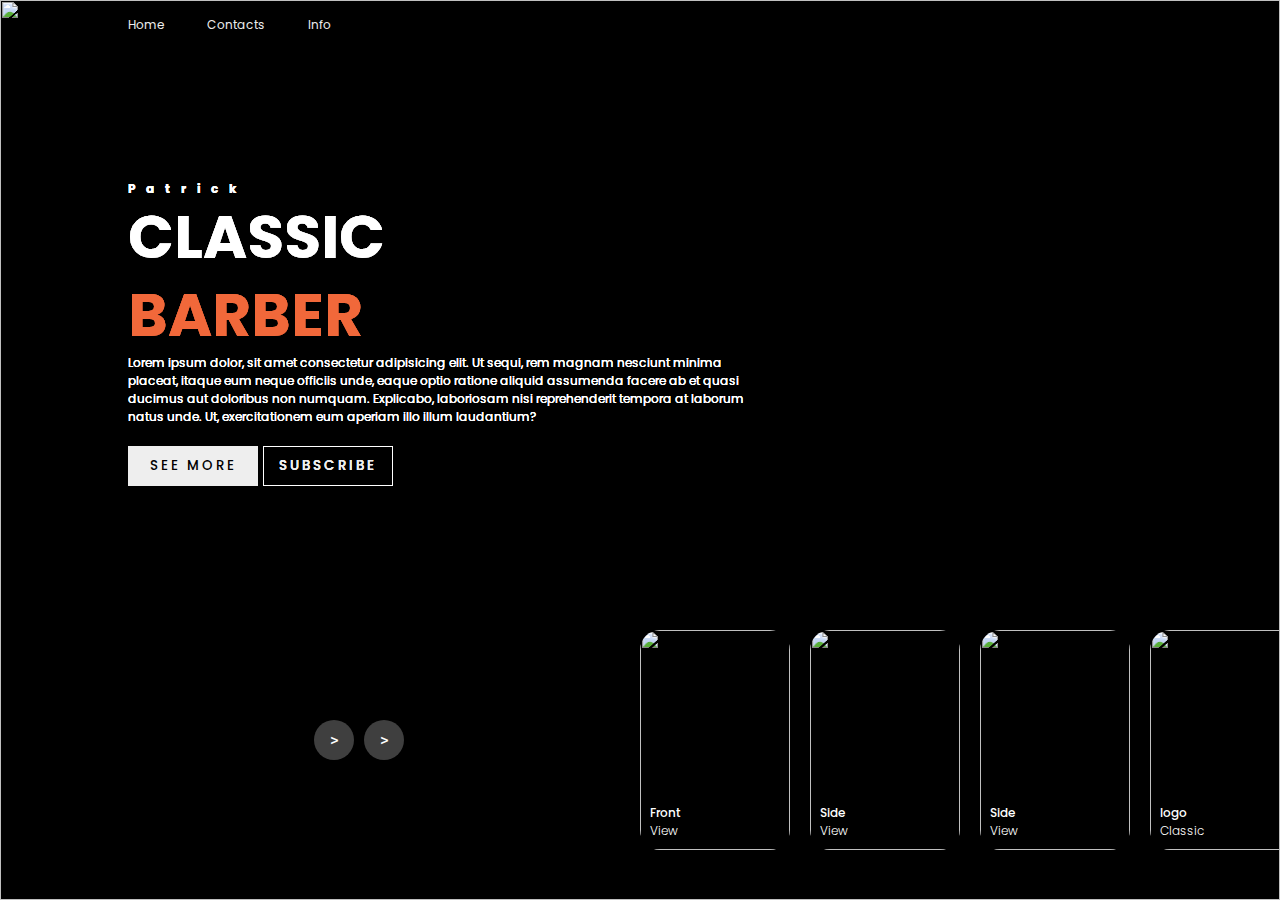
==== index.html @ 9918149d "Add files via upload" ====
<!DOCTYPE html>
<html lang="en">
<head>
    <meta charset="UTF-8">
    <meta name="viewport" content="width=device-width, initial-scale=1.0">
    <title>Document</title>
    <link rel="stylesheet" href="style.css">
</head>
<link href="page.css"rel="stylesheet" type="text/css">
<body>
    <header>
        <nav>
            <a href="">Home</a>
            <a href="">Contacts</a>
            <a href="">Info</a>
        </nav>
    </header>

    <!-- carousel -->
    <div class="carousel">
        <!-- list item -->
        <div class="list">
            <div class="item">
                <img src="images/logo.jpg">
                <div class="content">
                    <div class="author">Patrick</div>
                    <div class="title">CLASSIC</div>
                    <div class="topic">BARBER</div>
                    <div class="des">
                        <!-- lorem 50 -->
                        Lorem ipsum dolor, sit amet consectetur adipisicing elit. Ut sequi, rem magnam nesciunt minima placeat, itaque eum neque officiis unde, eaque optio ratione aliquid assumenda facere ab et quasi ducimus aut doloribus non numquam. Explicabo, laboriosam nisi reprehenderit tempora at laborum natus unde. Ut, exercitationem eum aperiam illo illum laudantium?
                    </div>
                    <div class="buttons">
                        <button>SEE MORE</button>
                        <button>SUBSCRIBE</button>
                    </div>
                </div>
            </div>
            <div class="item">
                <img src="images/head.jpeg">
                <div class="content">
                    <div class="author">Patrick</div>
                    <div class="title">CLASSIC</div>
                    <div class="topic">BARBER</div>
                    <div class="des">
                        Lorem ipsum dolor, sit amet consectetur adipisicing elit. Ut sequi, rem magnam nesciunt minima placeat, itaque eum neque officiis unde, eaque optio ratione aliquid assumenda facere ab et quasi ducimus aut doloribus non numquam. Explicabo, laboriosam nisi reprehenderit tempora at laborum natus unde. Ut, exercitationem eum aperiam illo illum laudantium?
                    </div>
                    <div class="buttons">
                        <button>SEE MORE</button>
                        <button>SUBSCRIBE</button>
                    </div>
                </div>
            </div>
            <div class="item">
                <img src="images/3.jpg">
                <div class="content">
                    <div class="author">Patrick</div>
                    <div class="title">CLASSIC</div>
                    <div class="topic">BARBER</div>
                    <div class="des">
                        Lorem ipsum dolor, sit amet consectetur adipisicing elit. Ut sequi, rem magnam nesciunt minima placeat, itaque eum neque officiis unde, eaque optio ratione aliquid assumenda facere ab et quasi ducimus aut doloribus non numquam. Explicabo, laboriosam nisi reprehenderit tempora at laborum natus unde. Ut, exercitationem eum aperiam illo illum laudantium?
                    </div>
                    <div class="buttons">
                        <button>SEE MORE</button>
                        <button>SUBSCRIBE</button>
                    </div>
                </div>
            </div>
            <div class="item">
                <img src="images/2.jpg">
                <div class="content">
                    <div class="author">Patrick</div>
                    <div class="title">CLASSIC</div>
                    <div class="topic">BARBER</div>
                    <div class="des">
                        Lorem ipsum dolor, sit amet consectetur adipisicing elit. Ut sequi, rem magnam nesciunt minima placeat, itaque eum neque officiis unde, eaque optio ratione aliquid assumenda facere ab et quasi ducimus aut doloribus non numquam. Explicabo, laboriosam nisi reprehenderit tempora at laborum natus unde. Ut, exercitationem eum aperiam illo illum laudantium?
                    </div>
                    <div class="buttons">
                        <button>SEE MORE</button>
                        <button>SUBSCRIBE</button>
                    </div>
                </div>
            </div>
        </div>
        <!-- list thumnail -->
        <div class="thumbnail">
            <div class="item">
                <img src="images/logo.jpg">
                <div class="content">
                    <div class="title">
                       logo
                    </div>
                    <div class="description">
                        Classic
                    </div>
                </div>
            </div>
            <div class="item">
                <img src="images/head.jpeg">
                <div class="content">
                    <div class="title">
                        Front
                    </div>
                    <div class="description">
                        View
                    </div>
                </div>
            </div>
            <div class="item">
                <img src="images/3.jpg">
                <div class="content">
                    <div class="title">
                        Side 
                    </div>
                    <div class="description">
                        View
                    </div>
                </div>
            </div>
            <div class="item">
                <img src="images/2.jpg">
                <div class="content">
                    <div class="title">
                        Side
                    </div>
                    <div class="description">
                        View
                    </div>
                </div>
            </div>
        </div>
        <!-- next prev -->

        <div class="arrows">
            <button id="prev">></button>
            <button id="next">></button>
        </div>
        <!-- time running -->
        <div class="time"></div>
    </div>

    <script src="pages.js"></script>
</body>
</html>
---- page.css ----
@import url('https://fonts.googleapis.com/css2?family=Poppins:ital,wght@0,100;0,200;0,300;0,400;0,500;0,600;0,700;0,800;0,900;1,100;1,200;1,300;1,400;1,500;1,600;1,700;1,800;1,900&display=swap');
body{
    margin: 0;
    background-color: #000;
    color: #eee;
    font-family: Poppins;
    font-size: 12px;
}
a{
    text-decoration: none;
}
header{
    width: 1140px;
    max-width: 80%;
    margin: auto;
    height: 50px;
    display: flex;
    align-items: center;
    position: relative;
    z-index: 100;
}
header a{
    color: #eee;
    margin-right: 40px;
}
/* carousel */
.carousel{
    height: 100vh;
    margin-top: -50px;
    width: 100vw;
    overflow: hidden;
    position: relative;
}
.carousel .list .item{
    width: 100%;
    height: 100%;
    position: absolute;
    inset: 0 0 0 0;
}
.carousel .list .item img{
    width: 100%;
    height: 100%;
    object-fit: cover;
}
.carousel .list .item .content{
    position: absolute;
    top: 20%;
    width: 1140px;
    max-width: 80%;
    left: 50%;
    transform: translateX(-50%);
    padding-right: 30%;
    box-sizing: border-box;
    color: #fff;
    text-shadow: 0 5px 10px #0004;
}
.carousel .list .item .author{
    font-weight: bold;
    letter-spacing: 10px;
}
.carousel .list .item .title,
.carousel .list .item .topic{
    font-size: 5em;
    font-weight: bold;
    line-height: 1.3em;
}
.carousel .list .item .topic{
    color: #f1683a;
}
.carousel .list .item .buttons{
    display: grid;
    grid-template-columns: repeat(2, 130px);
    grid-template-rows: 40px;
    gap: 5px;
    margin-top: 20px;
}
.carousel .list .item .buttons button{
    border: none;
    background-color: #eee;
    letter-spacing: 3px;
    font-family: Poppins;
    font-weight: 500;
}
.carousel .list .item .buttons button:nth-child(2){
    background-color: transparent;
    border: 1px solid #fff;
    color: #eee;
}
/* thumbail */
.thumbnail{
    position: absolute;
    bottom: 50px;
    left: 50%;
    width: max-content;
    z-index: 100;
    display: flex;
    gap: 20px;
}
.thumbnail .item{
    width: 150px;
    height: 220px;
    flex-shrink: 0;
    position: relative;
}
.thumbnail .item img{
    width: 100%;
    height: 100%;
    object-fit: cover;
    border-radius: 20px;
}
.thumbnail .item .content{
    color: #fff;
    position: absolute;
    bottom: 10px;
    left: 10px;
    right: 10px;
}
.thumbnail .item .content .title{
    font-weight: 500;
}
.thumbnail .item .content .description{
    font-weight: 300;
}
/* arrows */
.arrows{
    position: absolute;
    top: 80%;
    right: 52%;
    z-index: 100;
    width: 300px;
    max-width: 30%;
    display: flex;
    gap: 10px;
    align-items: center;
}
.arrows button{
    width: 40px;
    height: 40px;
    border-radius: 50%;
    background-color: #eee4;
    border: none;
    color: #fff;
    font-family: monospace;
    font-weight: bold;
    transition: .5s;
}
.arrows button:hover{
    background-color: #fff;
    color: #000;
}

/* animation */
.carousel .list .item:nth-child(1){
    z-index: 1;
}

/* animation text in first item */

.carousel .list .item:nth-child(1) .content .author,
.carousel .list .item:nth-child(1) .content .title,
.carousel .list .item:nth-child(1) .content .topic,
.carousel .list .item:nth-child(1) .content .des,
.carousel .list .item:nth-child(1) .content .buttons
{
    transform: translateY(50px);
    filter: blur(20px);
    opacity: 0;
    animation: showContent .5s 1s linear 1 forwards;
}
@keyframes showContent{
    to{
        transform: translateY(0px);
        filter: blur(0px);
        opacity: 1;
    }
}
.carousel .list .item:nth-child(1) .content .title{
    animation-delay: 1.2s!important;
}
.carousel .list .item:nth-child(1) .content .topic{
    animation-delay: 1.4s!important;
}
.carousel .list .item:nth-child(1) .content .des{
    animation-delay: 1.6s!important;
}
.carousel .list .item:nth-child(1) .content .buttons{
    animation-delay: 1.8s!important;
}
/* create animation when next click */
.carousel.next .list .item:nth-child(1) img{
    width: 150px;
    height: 220px;
    position: absolute;
    bottom: 50px;
    left: 50%;
    border-radius: 30px;
    animation: showImage .5s linear 1 forwards;
}
@keyframes showImage{
    to{
        bottom: 0;
        left: 0;
        width: 100%;
        height: 100%;
        border-radius: 0;
    }
}

.carousel.next .thumbnail .item:nth-last-child(1){
    overflow: hidden;
    animation: showThumbnail .5s linear 1 forwards;
}
.carousel.prev .list .item img{
    z-index: 100;
}
@keyframes showThumbnail{
    from{
        width: 0;
        opacity: 0;
    }
}
.carousel.next .thumbnail{
    animation: effectNext .5s linear 1 forwards;
}

@keyframes effectNext{
    from{
        transform: translateX(150px);
    }
}

/* running time */

.carousel .time{
    position: absolute;
    z-index: 1000;
    width: 0%;
    height: 3px;
    background-color: #f1683a;
    left: 0;
    top: 0;
}

.carousel.next .time,
.carousel.prev .time{
    animation: runningTime 3s linear 1 forwards;
}
@keyframes runningTime{
    from{ width: 100%}
    to{width: 0}
}


/* prev click */

.carousel.prev .list .item:nth-child(2){
    z-index: 2;
}

.carousel.prev .list .item:nth-child(2) img{
    animation: outFrame 0.5s linear 1 forwards;
    position: absolute;
    bottom: 0;
    left: 0;
}
@keyframes outFrame{
    to{
        width: 150px;
        height: 220px;
        bottom: 50px;
        left: 50%;
        border-radius: 20px;
    }
}

.carousel.prev .thumbnail .item:nth-child(1){
    overflow: hidden;
    opacity: 0;
    animation: showThumbnail .5s linear 1 forwards;
}
.carousel.next .arrows button,
.carousel.prev .arrows button{
    pointer-events: none;
}
.carousel.prev .list .item:nth-child(2) .content .author,
.carousel.prev .list .item:nth-child(2) .content .title,
.carousel.prev .list .item:nth-child(2) .content .topic,
.carousel.prev .list .item:nth-child(2) .content .des,
.carousel.prev .list .item:nth-child(2) .content .buttons
{
    animation: contentOut 1.5s linear 1 forwards!important;
}

@keyframes contentOut{
    to{
        transform: translateY(-150px);
        filter: blur(20px);
        opacity: 0;
    }
}
@media screen and (max-width: 678px) {
    .carousel .list .item .content{
        padding-right: 0;
    }
    .carousel .list .item .content .title{
        font-size: 30px;
    }
}
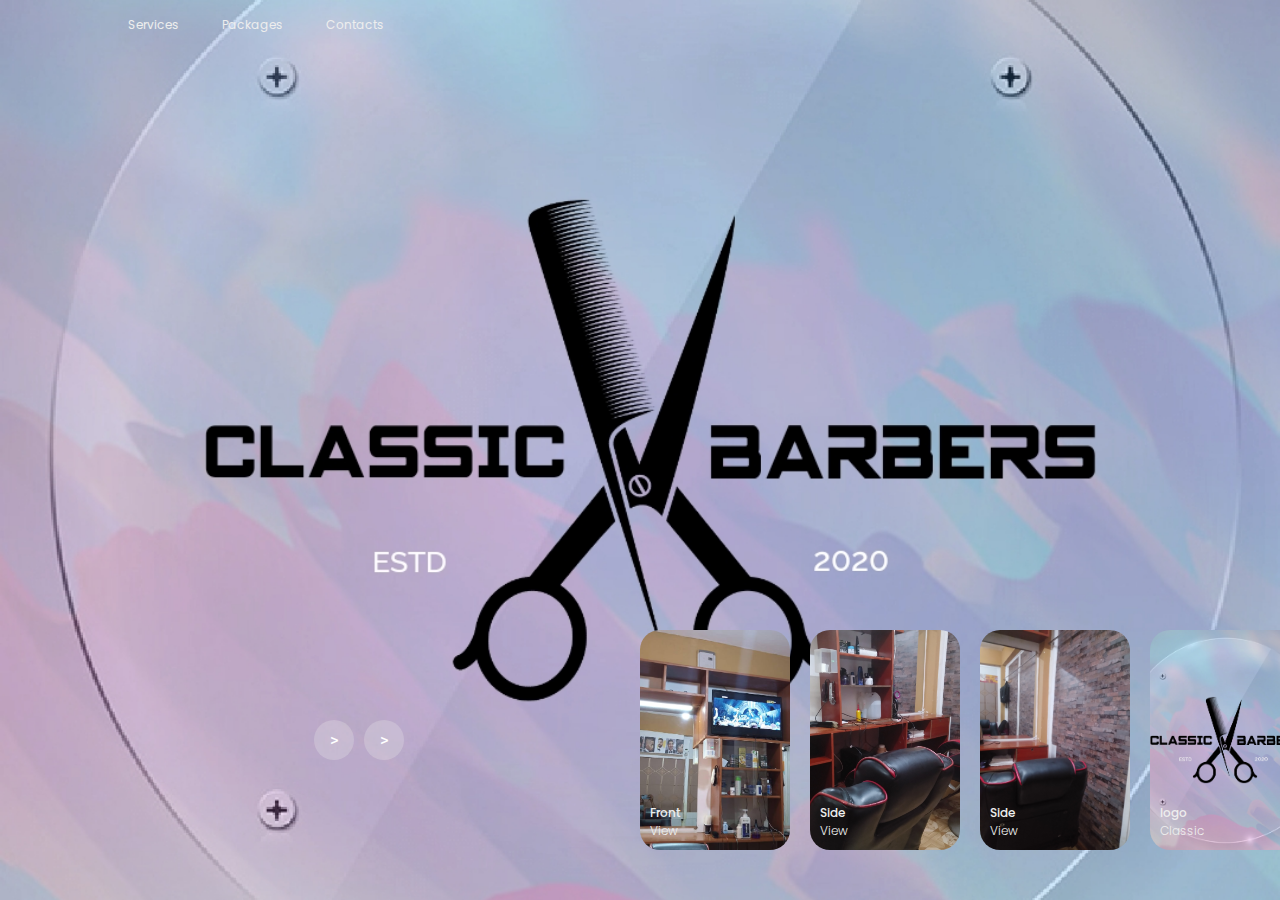
==== commit 71fcf86d: "Add files via upload" ====
--- a/index.html
+++ b/index.html
@@ -7,12 +7,12 @@
     <link rel="stylesheet" href="style.css">
 </head>
 <link href="page.css"rel="stylesheet" type="text/css">
-<body>
+ <body>
     <header>
         <nav>
-            <a href="">Home</a>
-            <a href="">Contacts</a>
-            <a href="">Info</a>
+            <a href="services.html">Services</a>
+            <a href="packages.html">Packages</a>
+            <a href="contact.html">Contacts</a>
         </nav>
     </header>
 
@@ -23,61 +23,60 @@
             <div class="item">
                 <img src="images/logo.jpg">
                 <div class="content">
-                    <div class="author">Patrick</div>
+                    <div class="author">CBS</div>
                     <div class="title">CLASSIC</div>
-                    <div class="topic">BARBER</div>
+                    <div class="topic">BARBER SHOP</div>
                     <div class="des">
-                        <!-- lorem 50 -->
-                        Lorem ipsum dolor, sit amet consectetur adipisicing elit. Ut sequi, rem magnam nesciunt minima placeat, itaque eum neque officiis unde, eaque optio ratione aliquid assumenda facere ab et quasi ducimus aut doloribus non numquam. Explicabo, laboriosam nisi reprehenderit tempora at laborum natus unde. Ut, exercitationem eum aperiam illo illum laudantium?
+                        Classic Barber Shop offers precise haircuts for adults and children, specialized balding services, and professional dyeing in black, brown, and other colors. Facial treatments include scrubbing and masking, ensuring a refreshed and polished look at affordable prices with quality service.
                     </div>
                     <div class="buttons">
-                        <button>SEE MORE</button>
-                        <button>SUBSCRIBE</button>
+                        <a href="packages.html" class="button">SEE MORE</a>
+                        <a href="sub.html" class="button">SUBSCRIBE</a>
                     </div>
                 </div>
             </div>
             <div class="item">
                 <img src="images/head.jpeg">
                 <div class="content">
-                    <div class="author">Patrick</div>
+                    <div class="author">SHOP</div>
                     <div class="title">CLASSIC</div>
-                    <div class="topic">BARBER</div>
+                    <div class="topic">BARBER SHOP</div>
                     <div class="des">
-                        Lorem ipsum dolor, sit amet consectetur adipisicing elit. Ut sequi, rem magnam nesciunt minima placeat, itaque eum neque officiis unde, eaque optio ratione aliquid assumenda facere ab et quasi ducimus aut doloribus non numquam. Explicabo, laboriosam nisi reprehenderit tempora at laborum natus unde. Ut, exercitationem eum aperiam illo illum laudantium?
+                        Classic Barber Shop offers precise haircuts for adults and children, specialized balding services, and professional dyeing in black, brown, and other colors. Facial treatments include scrubbing and masking, ensuring a refreshed and polished look at affordable prices with quality service.
                     </div>
                     <div class="buttons">
-                        <button>SEE MORE</button>
-                        <button>SUBSCRIBE</button>
+                        <a href="packages.html" class="button">SEE MORE</a>
+                        <a href="sub.html" class="button">SUBSCRIBE</a>
                     </div>
                 </div>
             </div>
             <div class="item">
                 <img src="images/3.jpg">
                 <div class="content">
-                    <div class="author">Patrick</div>
+                    <div class="author">CBS</div>
                     <div class="title">CLASSIC</div>
-                    <div class="topic">BARBER</div>
+                    <div class="topic">BARBER SHOP</div>
                     <div class="des">
-                        Lorem ipsum dolor, sit amet consectetur adipisicing elit. Ut sequi, rem magnam nesciunt minima placeat, itaque eum neque officiis unde, eaque optio ratione aliquid assumenda facere ab et quasi ducimus aut doloribus non numquam. Explicabo, laboriosam nisi reprehenderit tempora at laborum natus unde. Ut, exercitationem eum aperiam illo illum laudantium?
+                        Classic Barber Shop offers precise haircuts for adults and children, specialized balding services, and professional dyeing in black, brown, and other colors. Facial treatments include scrubbing and masking, ensuring a refreshed and polished look at affordable prices with quality service.
                     </div>
                     <div class="buttons">
-                        <button>SEE MORE</button>
-                        <button>SUBSCRIBE</button>
+                        <a href="packages.html" class="button">SEE MORE</a>
+                        <a href="sub.html" class="button">SUBSCRIBE</a>
                     </div>
                 </div>
             </div>
             <div class="item">
                 <img src="images/2.jpg">
                 <div class="content">
-                    <div class="author">Patrick</div>
+                    <div class="author">CBS</div>
                     <div class="title">CLASSIC</div>
-                    <div class="topic">BARBER</div>
+                    <div class="topic">BARBER SHOP</div>
                     <div class="des">
-                        Lorem ipsum dolor, sit amet consectetur adipisicing elit. Ut sequi, rem magnam nesciunt minima placeat, itaque eum neque officiis unde, eaque optio ratione aliquid assumenda facere ab et quasi ducimus aut doloribus non numquam. Explicabo, laboriosam nisi reprehenderit tempora at laborum natus unde. Ut, exercitationem eum aperiam illo illum laudantium?
+                        Classic Barber Shop offers precise haircuts for adults and children, specialized balding services, and professional dyeing in black, brown, and other colors. Facial treatments include scrubbing and masking, ensuring a refreshed and polished look at affordable prices with quality service.
                     </div>
                     <div class="buttons">
-                        <button>SEE MORE</button>
-                        <button>SUBSCRIBE</button>
+                        <a href="packages.html" class="button">SEE MORE</a>
+                        <a href="sub.html" class="button">SUBSCRIBE</a>
                     </div>
                 </div>
             </div>
--- a/page.css
+++ b/page.css
@@ -51,7 +51,7 @@
     transform: translateX(-50%);
     padding-right: 30%;
     box-sizing: border-box;
-    color: #fff;
+    color: #fdfcfc;
     text-shadow: 0 5px 10px #0004;
 }
 .carousel .list .item .author{
@@ -65,7 +65,7 @@
     line-height: 1.3em;
 }
 .carousel .list .item .topic{
-    color: #f1683a;
+    color: #111010;
 }
 .carousel .list .item .buttons{
     display: grid;
@@ -76,7 +76,7 @@
 }
 .carousel .list .item .buttons button{
     border: none;
-    background-color: #eee;
+    background-color: #4d84e9;
     letter-spacing: 3px;
     font-family: Poppins;
     font-weight: 500;
@@ -109,7 +109,7 @@
     border-radius: 20px;
 }
 .thumbnail .item .content{
-    color: #fff;
+    color: rgb(43, 175, 236)4e0;
     position: absolute;
     bottom: 10px;
     left: 10px;
@@ -304,5 +304,14 @@
     }
     .carousel .list .item .content .title{
         font-size: 30px;
+    }.button {
+        display: inline-block;
+        padding: 10px 20px;
+        font-size: 16px;
+        color: white;
+        background-color: #007BFF;
+        text-align: center;
+        text-decoration: none;
+        border-radius: 5px;
     }
 }